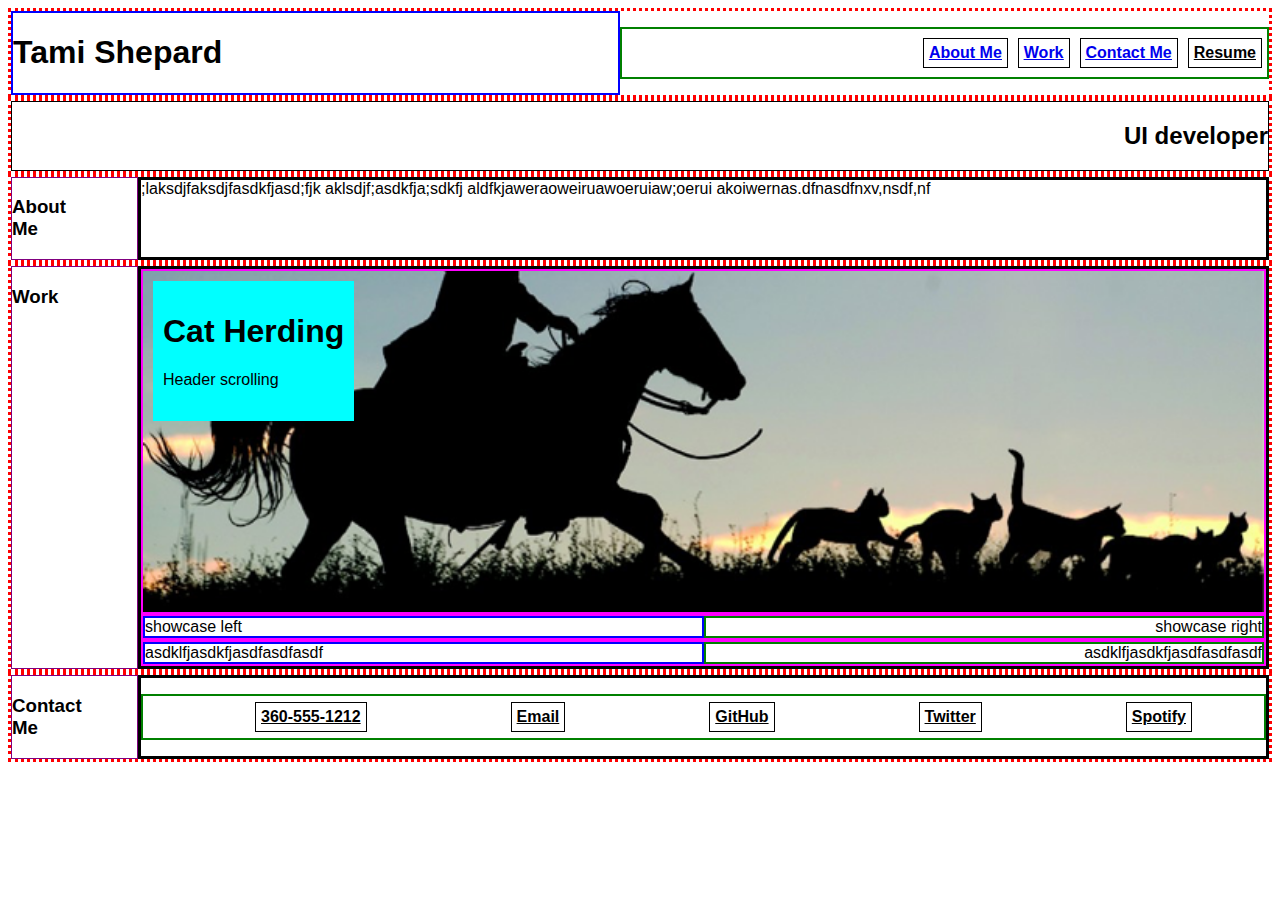
==== index.html @ c47fe87a "Initial commit" ====
<!DOCTYPE html>
<html lang="en">
<head>
    <link rel="stylesheet" href="css/style.css">
</head>
<body>

    <header class="outermost-container">
        <span class="name">
            <h1>Tami Shepard</h1>
        </span>
        <ul class="menu">
            <li><a href="#aboutme">About Me</a></li>
            <li><a href="#work">Work</a></li>
            <li><a href="#contactme">Contact Me</a></li>
            <li>Resume</li>
        </ul>
    </header>

    <section class="outermost-container">
        <span class="subtitle">
            <h2>UI developer</h2>
        </span>
    </section>

    <section class="outermost-container" id="aboutme">
        <div class="sidebar">
            <h3>About <br />Me</h3>
        </div>
        <div class="content">
                ;laksdjfaksdjfasdkfjasd;fjk
                aklsdjf;asdkfja;sdkfj
                aldfkjaweraoweiruawoeruiaw;oerui
                akoiwernas.dfnasdfnxv,nsdf,nf
        </div>
    </section>

    <section class="outermost-container" id="work">
        <div class="sidebar">
            <h3>Work</h3>
        </div>
        <div class="content">
            <div class="showcase" id="main-showcase">
                <div class="showcase-heading">
                    <h1>Cat Herding</h1>
                    Header scrolling
                </div>
            </div>
            <div class="showcase">
                <div class="showcase-left">
                    showcase left
                    <!-- <img src="img/cssshowcase.PNG" alt="Screen depicting CSS cheats" /> -->
                </div>

                <div class="showcase-right">
                    showcase right
                    <!-- <img src="img/horiseon.PNG" alt="People gathered in a meeting" /> -->
                </div>
            </div>

            <div class="showcase">
                <div class="showcase-left">
                    asdklfjasdkfjasdfasdfasdf
                </div>

                <div class="showcase-right">
                    asdklfjasdkfjasdfasdfasdf
                </div>
            </div>



        </div>

    </section>

    <footer class="outermost-container" id="contactme">
        <div class="sidebar">
            <h3>Contact <br />Me</h3>
        </div>
        <div class="content">
            <ul class="myinfo">
                <li>360-555-1212</li>
                <li>Email</li>
                <li>GitHub</li>
                <li>Twitter</li>
                <li>Spotify</li>
            </ul>
        </div>
    </footer>


</body>
</html>
---- css/style.css ----
* {
    font-family: Arial, Helvetica, sans-serif;
}

html {
    scroll-behavior: smooth;
}

/* header li attributes */
li {
    border: 1px solid black;
    margin: 5px;
    padding: 5px;
    font-weight: bold;
    text-decoration-line: underline;    
}


/* header flexbox outer container */
.outermost-container {
    margin: 0;
    padding: 0;
    border: 3px dotted red;
    display: flex;
    flex-direction: row;
    flex-wrap: nowrap;
}
/* header left side container */
.name {
    border: 2px solid blue;
    display: flex;
    flex: 1 1 50%;
    flex-direction: row;
    flex-wrap: nowrap;
    justify-content: flex-start;
}

/* header menu items */
.menu {    
    list-style-type: none;
    border: 2px solid green;
    display: flex;
    flex: 1 1 50%;
    flex-direction: row;
    flex-wrap: nowrap;
    justify-content: flex-end;
    align-items: center;    /* vertical alignment */
}

.subtitle {
    border: 1px solid black;
    display: flex;
    flex: 1 1 100%;
    flex-direction: row;
    flex-wrap: nowrap;
    justify-content: flex-end;
}

.sidebar {
    border: 1px solid purple;
    display: flex;
    flex: 1 1 10%;
    flex-direction: row;
    flex-wrap: nowrap;
    justify-content: flex-start;
}

/* parent container to house the projects */
.content {
    border: 3px solid black;
    display: flex;
    flex: 1 1 90%;
    flex-direction: column;
    flex-wrap: nowrap;
    justify-content: flex-start;
}

.showcase {
    border: 2px solid fuchsia;
    display: flex;
    flex-direction: row;
    flex-wrap: nowrap;
    
}

.showcase-heading {
    flex-direction: column;
    align-items: flex-end;
    background-color: cyan;
    height: 120px;
    margin: 10px;
    padding: 10px;
    
}

#main-showcase {
    background-image: url(../img/catherder720x341.png);
    height: 341px;
    background-repeat: no-repeat;
    background-position: bottom;
    background-size: cover;
}

.showcase-left {
    border: 2px solid blue;
    display: flex;
    flex: 1 1 50%;
    flex-direction: row;
    flex-wrap: nowrap;
    justify-content: flex-start;
}

.showcase-right {    
    list-style-type: none;
    border: 2px solid green;
    display: flex;
    flex: 1 1 50%;
    flex-direction: row;
    flex-wrap: nowrap;
    justify-content: flex-end;
}

.myinfo {
    list-style-type: none;
    border: 2px solid green;
    display: flex;
    flex: 1 1 50%;
    flex-direction: row;
    flex-wrap: nowrap;
    justify-content: space-around;
    align-items: center;    /* vertical alignment */
}
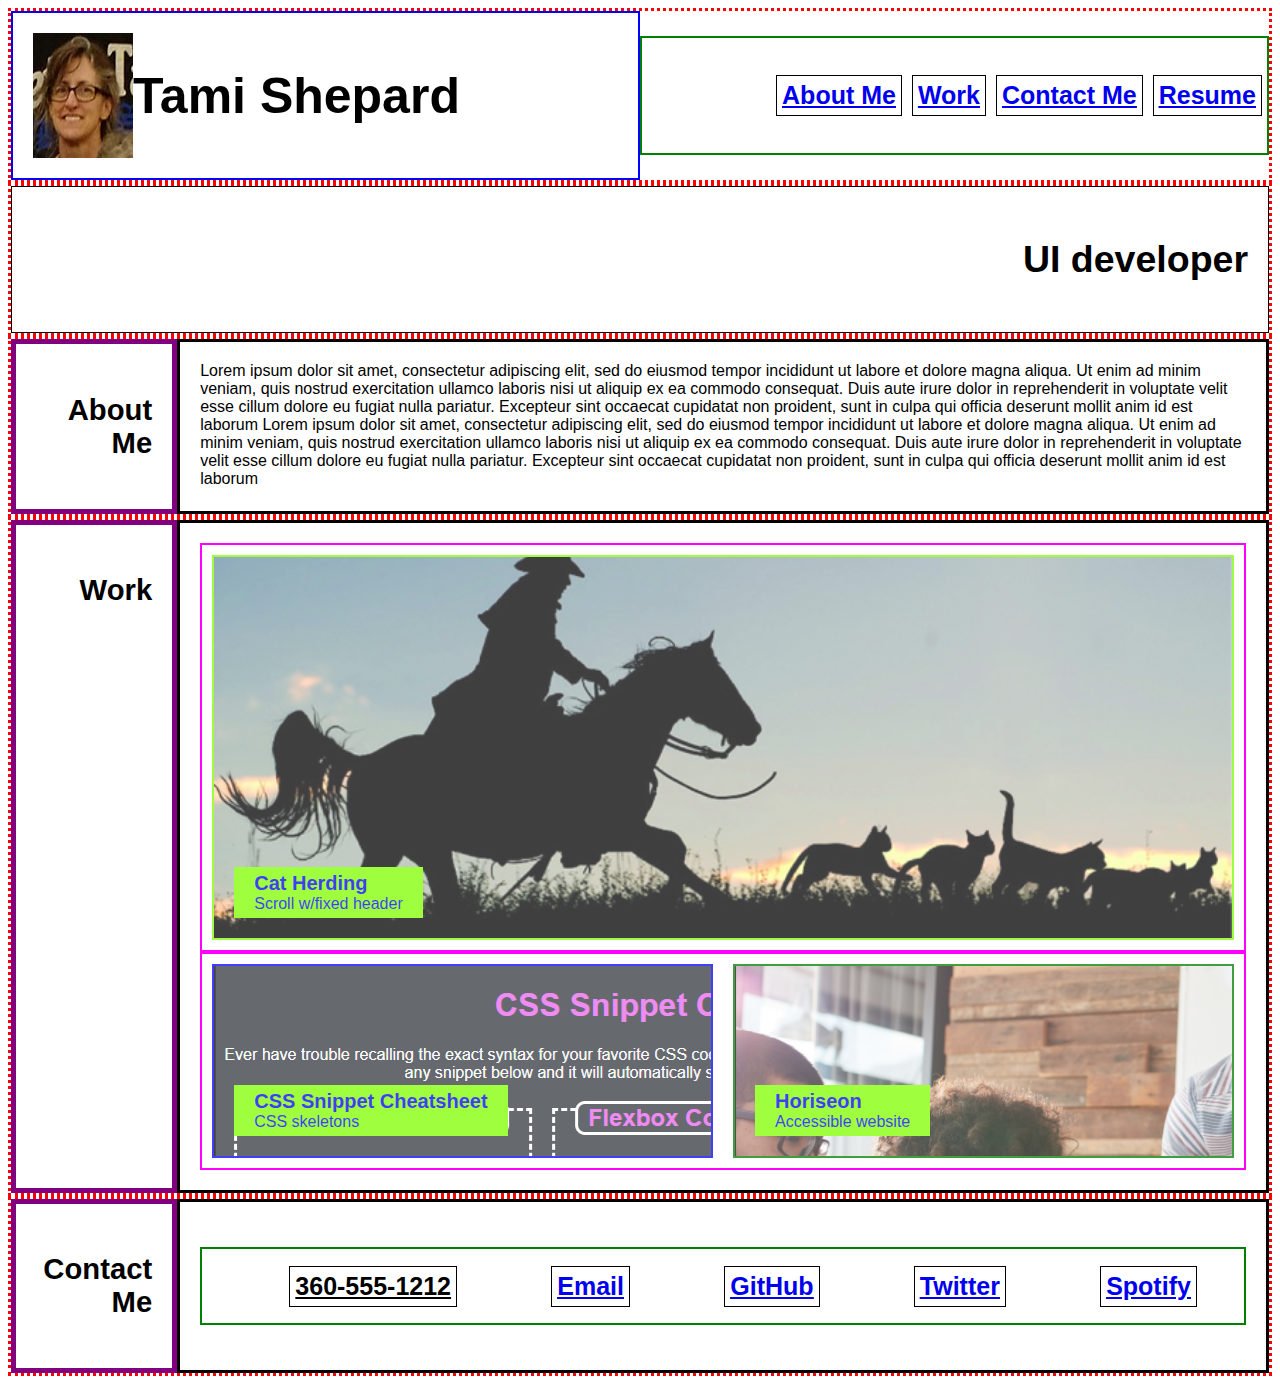
==== commit ceaa64db: "Add background images and styling to page" ====
--- a/index.html
+++ b/index.html
@@ -1,94 +1,111 @@
 <!DOCTYPE html>
 <html lang="en">
-<head>
-    <link rel="stylesheet" href="css/style.css">
-</head>
-<body>
-
+  <head>
+    <link rel="stylesheet" href="css/style.css" />
+  </head>
+  <body>
     <header class="outermost-container">
-        <span class="name">
-            <h1>Tami Shepard</h1>
-        </span>
-        <ul class="menu">
-            <li><a href="#aboutme">About Me</a></li>
-            <li><a href="#work">Work</a></li>
-            <li><a href="#contactme">Contact Me</a></li>
-            <li>Resume</li>
-        </ul>
+      <span class="name">
+        <img src="img/me.jpg" alt="Tami Shepard" />
+        <h1>Tami Shepard</h1>
+      </span>
+      <ul class="menu">
+        <li><a href="#aboutme">About Me</a></li>
+        <li><a href="#work">Work</a></li>
+        <li><a href="#contactme">Contact Me</a></li>
+        <li><a href="http://www.linkedin.com">Resume</a></li>
+      </ul>
     </header>
 
     <section class="outermost-container">
-        <span class="subtitle">
-            <h2>UI developer</h2>
-        </span>
+      <span class="subtitle">
+        <h2>UI developer</h2>
+      </span>
     </section>
 
     <section class="outermost-container" id="aboutme">
-        <div class="sidebar">
-            <h3>About <br />Me</h3>
-        </div>
-        <div class="content">
-                ;laksdjfaksdjfasdkfjasd;fjk
-                aklsdjf;asdkfja;sdkfj
-                aldfkjaweraoweiruawoeruiaw;oerui
-                akoiwernas.dfnasdfnxv,nsdf,nf
-        </div>
+      <div class="sidebar">
+        <h3>About <br />Me</h3>
+      </div>
+
+      <div class="content">
+        Lorem ipsum dolor sit amet, consectetur adipiscing elit, sed do eiusmod
+        tempor incididunt ut labore et dolore magna aliqua. Ut enim ad minim
+        veniam, quis nostrud exercitation ullamco laboris nisi ut aliquip ex ea
+        commodo consequat. Duis aute irure dolor in reprehenderit in voluptate
+        velit esse cillum dolore eu fugiat nulla pariatur. Excepteur sint
+        occaecat cupidatat non proident, sunt in culpa qui officia deserunt
+        mollit anim id est laborum Lorem ipsum dolor sit amet, consectetur
+        adipiscing elit, sed do eiusmod tempor incididunt ut labore et dolore
+        magna aliqua. Ut enim ad minim veniam, quis nostrud exercitation ullamco
+        laboris nisi ut aliquip ex ea commodo consequat. Duis aute irure dolor
+        in reprehenderit in voluptate velit esse cillum dolore eu fugiat nulla
+        pariatur. Excepteur sint occaecat cupidatat non proident, sunt in culpa
+        qui officia deserunt mollit anim id est laborum
+      </div>
     </section>
 
     <section class="outermost-container" id="work">
-        <div class="sidebar">
-            <h3>Work</h3>
-        </div>
-        <div class="content">
-            <div class="showcase" id="main-showcase">
-                <div class="showcase-heading">
-                    <h1>Cat Herding</h1>
-                    Header scrolling
-                </div>
+      <div class="sidebar">
+        <h3>Work</h3>
+      </div>
+
+      <div class="content">
+        <div class="projects">
+          <a
+            class="divlink"
+            href="https://fett-boba.github.io/Week01-StuProject-CatHerding/"
+          >
+            <div class="primary-project" id="div-hover">
+              <div id="headings">
+                <span id="project-name">Cat Herding</span><br />
+                <span id="project-description">Scroll w/fixed header</span>
+              </div>
             </div>
-            <div class="showcase">
-                <div class="showcase-left">
-                    showcase left
-                    <!-- <img src="img/cssshowcase.PNG" alt="Screen depicting CSS cheats" /> -->
-                </div>
-
-                <div class="showcase-right">
-                    showcase right
-                    <!-- <img src="img/horiseon.PNG" alt="People gathered in a meeting" /> -->
-                </div>
-            </div>
-
-            <div class="showcase">
-                <div class="showcase-left">
-                    asdklfjasdkfjasdfasdfasdf
-                </div>
-
-                <div class="showcase-right">
-                    asdklfjasdkfjasdfasdfasdf
-                </div>
-            </div>
-
-
-
+          </a>
         </div>
 
+        <div class="projects">
+          <a
+            class="divlink"
+            href="https://fett-boba.github.io/Week02-CSS-snippet-cheat-sheet/"
+          >
+            <div class="other-projects-left" id="css-styling">
+              <div id="headings">
+                <span id="project-name">CSS Snippet Cheatsheet</span><br />
+                <span id="project-description">CSS skeletons</span>
+              </div>
+            </div>
+          </a>
+
+          <a
+            class="divlink"
+            href="https://fett-boba.github.io/Week01-Code-Refactor/"
+          >
+            <div class="other-projects-right" id="horiseon">
+              <div id="headings">
+                <span id="project-name">Horiseon</span><br />
+                <span id="project-description">Accessible website</span>
+              </div>
+            </div>
+          </a>
+        </div>
+      </div>
     </section>
 
     <footer class="outermost-container" id="contactme">
-        <div class="sidebar">
-            <h3>Contact <br />Me</h3>
-        </div>
-        <div class="content">
-            <ul class="myinfo">
-                <li>360-555-1212</li>
-                <li>Email</li>
-                <li>GitHub</li>
-                <li>Twitter</li>
-                <li>Spotify</li>
-            </ul>
-        </div>
+      <div class="sidebar">
+        <h3>Contact <br />Me</h3>
+      </div>
+      <div class="content">
+        <ul class="myinfo">
+          <li>360-555-1212</li>
+          <li><a href="mailto:thugfencer@gmail.com">Email</a></li>
+          <li><a href="http://www.github.com/Fett-Boba">GitHub</a></li>
+          <li><a href="http://www.twitter.com">Twitter</a></li>
+          <li><a href="http://www.spotify.com">Spotify</a></li>
+        </ul>
+      </div>
     </footer>
-
-
-</body>
-</html>+  </body>
+</html>
--- a/css/style.css
+++ b/css/style.css
@@ -1,132 +1,194 @@
 * {
-    font-family: Arial, Helvetica, sans-serif;
+  font-family: Arial, Helvetica, sans-serif;
 }
 
+/* smooth scrolling for entire page */
 html {
-    scroll-behavior: smooth;
+  scroll-behavior: smooth;
 }
 
 /* header li attributes */
 li {
-    border: 1px solid black;
-    margin: 5px;
-    padding: 5px;
-    font-weight: bold;
-    text-decoration-line: underline;    
+  border: 1px solid black;
+  margin: 5px;
+  padding: 5px;
+  font-weight: bold;
+  text-decoration-line: underline;
 }
-
 
 /* header flexbox outer container */
 .outermost-container {
-    margin: 0;
-    padding: 0;
-    border: 3px dotted red;
-    display: flex;
-    flex-direction: row;
-    flex-wrap: nowrap;
+  margin: 0;
+  padding: 0;
+  border: 3px dotted red;
+  display: flex;
+  flex-direction: row;
+  flex-wrap: nowrap;
 }
 /* header left side container */
 .name {
-    border: 2px solid blue;
-    display: flex;
-    flex: 1 1 50%;
-    flex-direction: row;
-    flex-wrap: nowrap;
-    justify-content: flex-start;
+  border: 2px solid blue;
+  display: flex;
+  flex: 1 1 50%;
+  flex-direction: row;
+  flex-wrap: nowrap;
+  justify-content: flex-start;
+  padding: 20px;
+  font-size: 25px;
 }
 
 /* header menu items */
-.menu {    
-    list-style-type: none;
-    border: 2px solid green;
-    display: flex;
-    flex: 1 1 50%;
-    flex-direction: row;
-    flex-wrap: nowrap;
-    justify-content: flex-end;
-    align-items: center;    /* vertical alignment */
+.menu {
+  list-style-type: none;
+  border: 2px solid green;
+  display: flex;
+  flex: 1 1 50%;
+  flex-direction: row;
+  flex-wrap: nowrap;
+  justify-content: flex-end;
+  align-items: center;
+  font-size: 25px;
 }
 
+/* Subtitle characteristics */
 .subtitle {
-    border: 1px solid black;
-    display: flex;
-    flex: 1 1 100%;
-    flex-direction: row;
-    flex-wrap: nowrap;
-    justify-content: flex-end;
+  border: 1px solid black;
+  display: flex;
+  flex: 1 1 100%;
+  flex-direction: row;
+  flex-wrap: nowrap;
+  justify-content: flex-end;
+  font-size: 25px;
+  padding: 20px;
 }
 
+/* Left sidebar characteristics */
 .sidebar {
-    border: 1px solid purple;
-    display: flex;
-    flex: 1 1 10%;
-    flex-direction: row;
-    flex-wrap: nowrap;
-    justify-content: flex-start;
+  border: 5px solid purple;
+  display: flex;
+  flex: 1 1 10%;
+  flex-direction: row;
+  flex-wrap: nowrap;
+  justify-content: flex-start;
+  text-align: right;
+  justify-content: flex-end;
+  padding: 20px;
+  font-size: 25px;
 }
 
 /* parent container to house the projects */
 .content {
-    border: 3px solid black;
-    display: flex;
-    flex: 1 1 90%;
-    flex-direction: column;
-    flex-wrap: nowrap;
-    justify-content: flex-start;
+  border: 3px solid black;
+  display: flex;
+  flex: 1 1 90%;
+  flex-direction: column;
+  flex-wrap: nowrap;
+  justify-content: flex-start;
+  padding: 20px;
 }
 
-.showcase {
-    border: 2px solid fuchsia;
-    display: flex;
-    flex-direction: row;
-    flex-wrap: nowrap;
-    
+.projects {
+  display: flex;
+  border: 2px solid fuchsia;
+  justify-content: left;
+  align-items: flex-end;
 }
 
-.showcase-heading {
-    flex-direction: column;
-    align-items: flex-end;
-    background-color: cyan;
-    height: 120px;
-    margin: 10px;
-    padding: 10px;
-    
+div #div-hover:hover {
+  opacity: 1;
 }
 
-#main-showcase {
-    background-image: url(../img/catherder720x341.png);
-    height: 341px;
-    background-repeat: no-repeat;
-    background-position: bottom;
-    background-size: cover;
+div #css-styling:hover {
+  opacity: 1;
 }
 
-.showcase-left {
-    border: 2px solid blue;
-    display: flex;
-    flex: 1 1 50%;
-    flex-direction: row;
-    flex-wrap: nowrap;
-    justify-content: flex-start;
+div #horiseon:hover {
+  opacity: 1;
 }
 
-.showcase-right {    
-    list-style-type: none;
-    border: 2px solid green;
-    display: flex;
-    flex: 1 1 50%;
-    flex-direction: row;
-    flex-wrap: nowrap;
-    justify-content: flex-end;
+.primary-project {
+  background-image: url(../img/catherder720x341.png);
+  display: flex;
+  height: 341px;
+  flex: 1 1 100%;
+  background-repeat: no-repeat;
+  background-position: bottom;
+  background-size: cover;
+  margin: 10px;
+  border: 2px solid chartreuse;
+  flex-direction: column;
+  justify-content: flex-end;
+  padding: 20px;
+  opacity: 0.75;
+}
+
+/* Make entire project divs clickable links */
+.divlink {
+  display: block;
+  width: 100%;
+  height: 100%;
+  top: 0;
+  left: 0;
+  text-decoration: none;
+}
+
+.other-projects-left {
+  display: flex;
+  border: 2px solid blue;
+  flex: 1 1 50%;
+  height: 150px;
+  margin: 10px;
+  flex-direction: column;
+  justify-content: flex-end;
+  padding: 20px;
+}
+
+.other-projects-right {
+  display: flex;
+  border: 2px solid green;
+  flex: 1 1 50%;
+  height: 150px;
+  margin: 10px;
+  flex-direction: column;
+  justify-content: flex-end;
+  padding: 20px;
+}
+
+#css-styling {
+  background-image: url(../img/cssshowcase.PNG);
+  opacity: 0.75;
+}
+
+#horiseon {
+  background-image: url(../img/horiseon.PNG);
+  opacity: 0.75;
+}
+
+#headings {
+  background-color: chartreuse;
+  width: fit-content;
+  height: fit-content;
+  justify-content: center;
+  align-items: flex-end;
+  padding-left: 20px;
+  padding-right: 20px;
+  padding-top: 5px;
+  padding-bottom: 5px;
+}
+
+#project-name {
+  font-size: 20px;
+  font-weight: bolder;
 }
 
 .myinfo {
-    list-style-type: none;
-    border: 2px solid green;
-    display: flex;
-    flex: 1 1 50%;
-    flex-direction: row;
-    flex-wrap: nowrap;
-    justify-content: space-around;
-    align-items: center;    /* vertical alignment */
+  list-style-type: none;
+  border: 2px solid green;
+  display: flex;
+  flex: 1 1 50%;
+  flex-direction: row;
+  flex-wrap: nowrap;
+  justify-content: space-around;
+  align-items: center; /* vertical alignment */
+  font-size: 25px;
 }
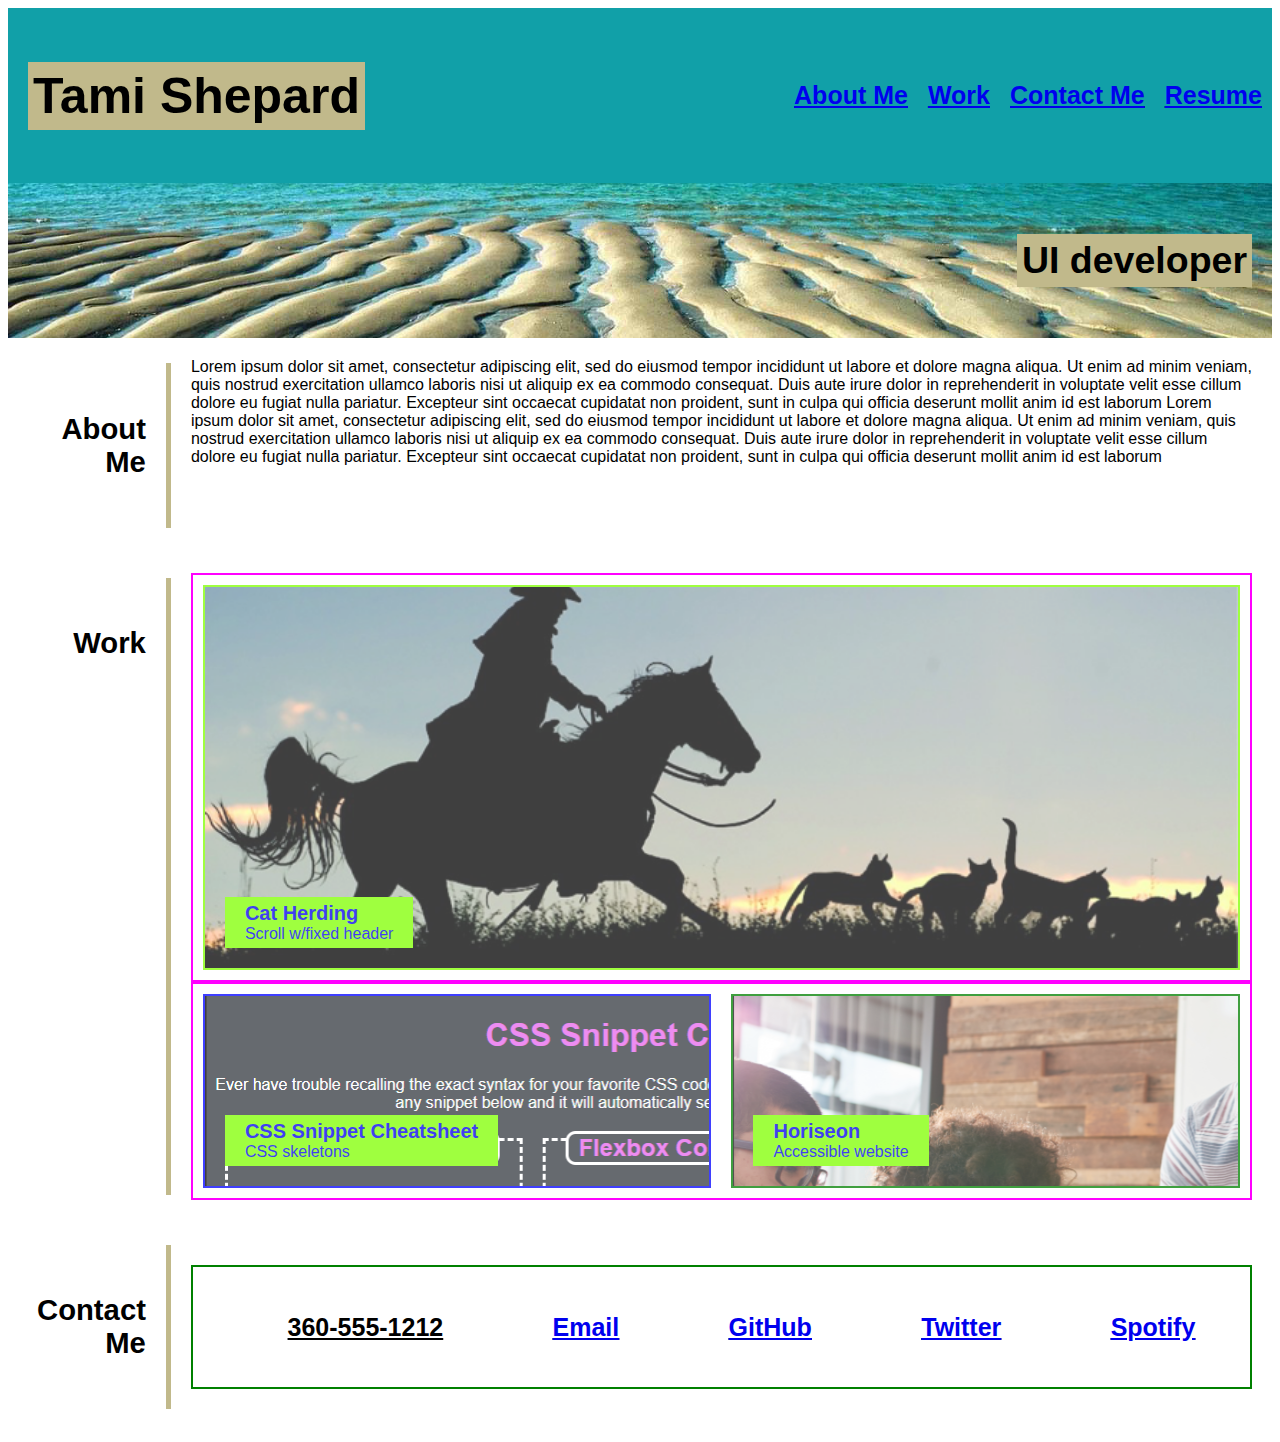
==== commit 3be29fc4: "Additional styling on flexboxes, remove borders" ====
--- a/index.html
+++ b/index.html
@@ -4,9 +4,9 @@
     <link rel="stylesheet" href="css/style.css" />
   </head>
   <body>
-    <header class="outermost-container">
+    <header class="outermost-container" id="header-colors">
+      
       <span class="name">
-        <img src="img/me.jpg" alt="Tami Shepard" />
         <h1>Tami Shepard</h1>
       </span>
       <ul class="menu">
@@ -16,6 +16,7 @@
         <li><a href="http://www.linkedin.com">Resume</a></li>
       </ul>
     </header>
+
 
     <section class="outermost-container">
       <span class="subtitle">
--- a/css/style.css
+++ b/css/style.css
@@ -9,7 +9,7 @@
 
 /* header li attributes */
 li {
-  border: 1px solid black;
+  /* border: 1px solid black; */
   margin: 5px;
   padding: 5px;
   font-weight: bold;
@@ -18,16 +18,22 @@
 
 /* header flexbox outer container */
 .outermost-container {
-  margin: 0;
-  padding: 0;
-  border: 3px dotted red;
-  display: flex;
-  flex-direction: row;
-  flex-wrap: nowrap;
-}
-/* header left side container */
+  margin: 0px;
+  padding: 0px;
+  /* border: 3px dotted red; */
+  display: flex;
+  flex-direction: row;
+  flex-wrap: nowrap;
+  
+}
+
+#header-colors {
+  background-color: #11a0a8;  
+}
+
+
 .name {
-  border: 2px solid blue;
+  /* border: 2px solid blue; */
   display: flex;
   flex: 1 1 50%;
   flex-direction: row;
@@ -35,12 +41,17 @@
   justify-content: flex-start;
   padding: 20px;
   font-size: 25px;
+}
+
+h1, h2 {
+  background-color: #c1b98b;
+  padding: 5px;
 }
 
 /* header menu items */
 .menu {
   list-style-type: none;
-  border: 2px solid green;
+  /* border: 2px solid green; */ 
   display: flex;
   flex: 1 1 50%;
   flex-direction: row;
@@ -52,7 +63,7 @@
 
 /* Subtitle characteristics */
 .subtitle {
-  border: 1px solid black;
+  /* border: 1px solid black; */
   display: flex;
   flex: 1 1 100%;
   flex-direction: row;
@@ -60,11 +71,16 @@
   justify-content: flex-end;
   font-size: 25px;
   padding: 20px;
+  background-image: url(../img/sand-ripplescropped.jpg);
+  background-position: center;
+  background-size: cover;
+
 }
 
 /* Left sidebar characteristics */
 .sidebar {
-  border: 5px solid purple;
+  /* border: 5px solid purple; */
+  border-right: 5px solid #c1b98b ;
   display: flex;
   flex: 1 1 10%;
   flex-direction: row;
@@ -74,11 +90,13 @@
   justify-content: flex-end;
   padding: 20px;
   font-size: 25px;
+  margin-bottom: 25px;
+  margin-top: 25px;
 }
 
 /* parent container to house the projects */
 .content {
-  border: 3px solid black;
+  /* border: 3px solid black; */
   display: flex;
   flex: 1 1 90%;
   flex-direction: column;
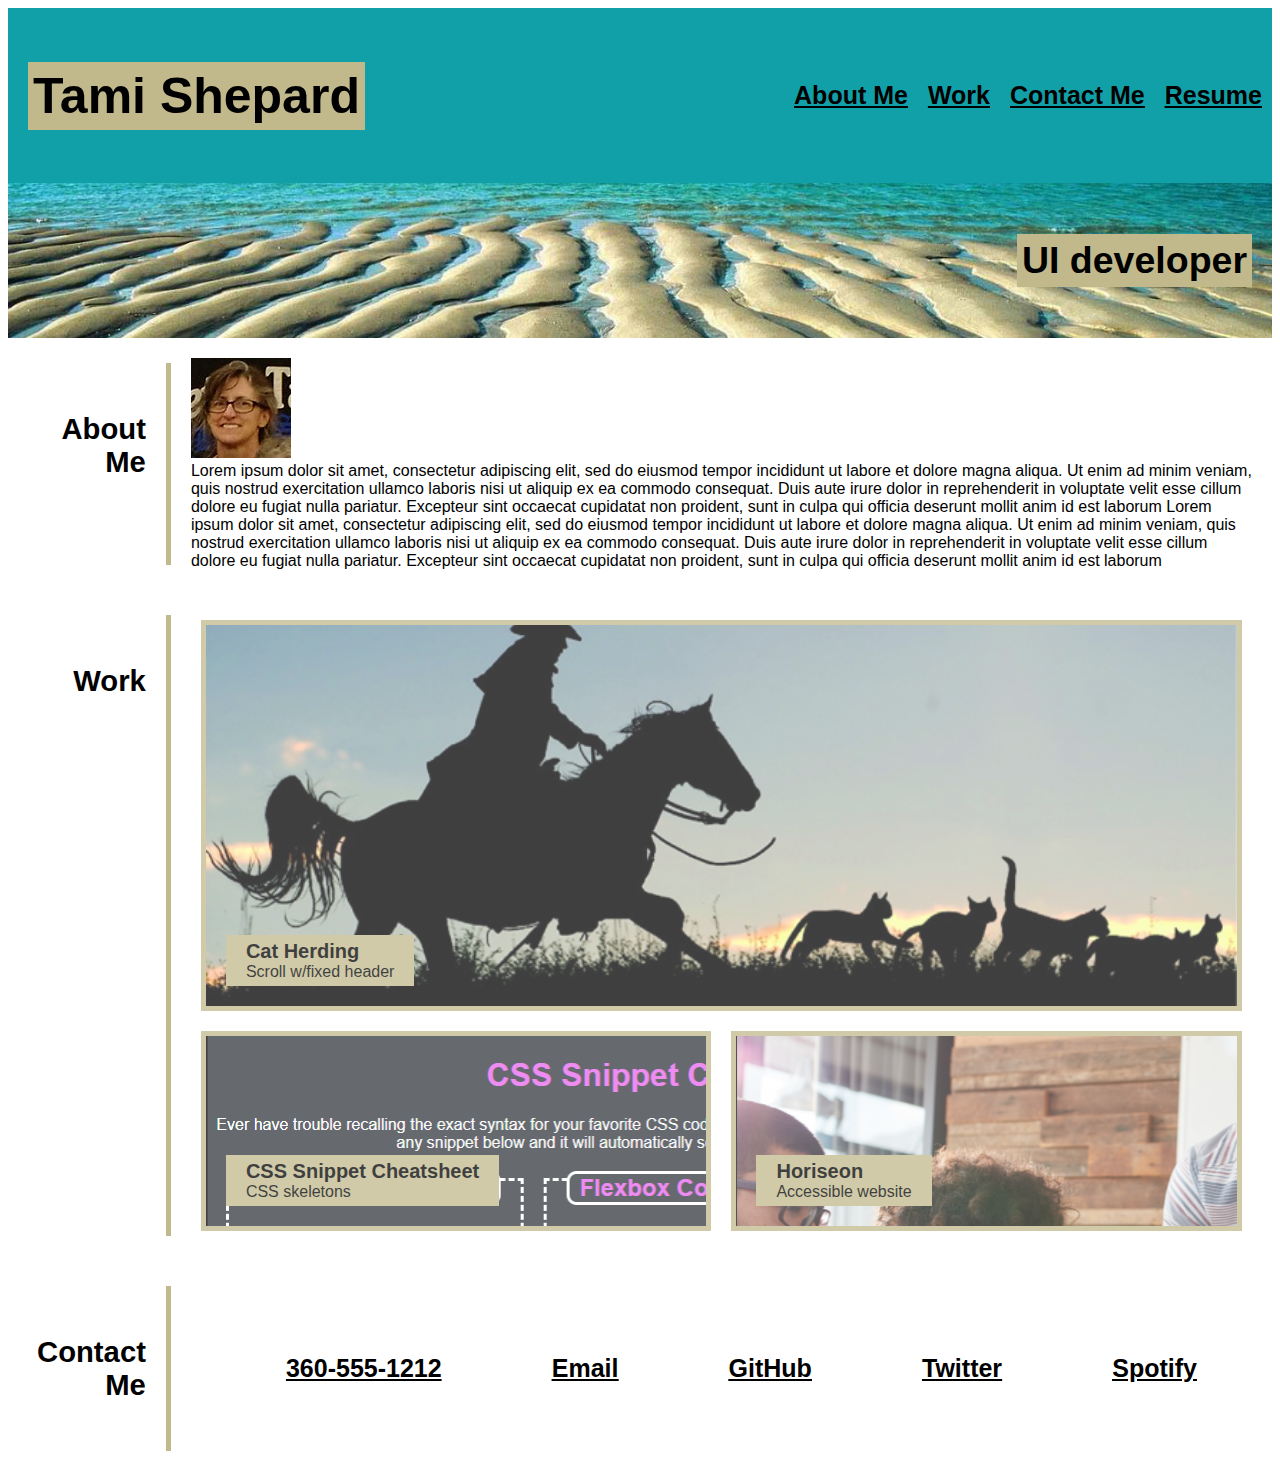
==== commit 44f897c8: "Final commit" ====
--- a/index.html
+++ b/index.html
@@ -1,6 +1,7 @@
 <!DOCTYPE html>
 <html lang="en">
   <head>
+    <title>Tami Shepard Portfolio</title>
     <link rel="stylesheet" href="css/style.css" />
   </head>
   <body>
@@ -30,6 +31,10 @@
       </div>
 
       <div class="content">
+        <div>
+          <img src="img/me.jpg" alt="Tami Shepard" /> 
+        </div>
+        <div>
         Lorem ipsum dolor sit amet, consectetur adipiscing elit, sed do eiusmod
         tempor incididunt ut labore et dolore magna aliqua. Ut enim ad minim
         veniam, quis nostrud exercitation ullamco laboris nisi ut aliquip ex ea
@@ -43,6 +48,7 @@
         in reprehenderit in voluptate velit esse cillum dolore eu fugiat nulla
         pariatur. Excepteur sint occaecat cupidatat non proident, sunt in culpa
         qui officia deserunt mollit anim id est laborum
+      </div>
       </div>
     </section>
 
--- a/css/style.css
+++ b/css/style.css
@@ -7,9 +7,8 @@
   scroll-behavior: smooth;
 }
 
-/* header li attributes */
+/* header menu attributes */
 li {
-  /* border: 1px solid black; */
   margin: 5px;
   padding: 5px;
   font-weight: bold;
@@ -20,20 +19,17 @@
 .outermost-container {
   margin: 0px;
   padding: 0px;
-  /* border: 3px dotted red; */
-  display: flex;
-  flex-direction: row;
-  flex-wrap: nowrap;
-  
+  display: flex;
+  flex-direction: row;
+  flex-wrap: nowrap;
 }
 
 #header-colors {
   background-color: #11a0a8;  
 }
 
-
+/* Header name properties */
 .name {
-  /* border: 2px solid blue; */
   display: flex;
   flex: 1 1 50%;
   flex-direction: row;
@@ -48,22 +44,31 @@
   padding: 5px;
 }
 
-/* header menu items */
+/* Header menu items */
 .menu {
   list-style-type: none;
-  /* border: 2px solid green; */ 
   display: flex;
   flex: 1 1 50%;
   flex-direction: row;
   flex-wrap: nowrap;
   justify-content: flex-end;
   align-items: center;
-  font-size: 25px;
+  font-size: 25px;  
+}
+
+/* Make it noticeable when hovering on anchors */
+a:link {
+  color: #000000;
+}
+a:visited { 
+  color: #000000;
+}
+a:hover {
+  font-size: larger;
 }
 
 /* Subtitle characteristics */
 .subtitle {
-  /* border: 1px solid black; */
   display: flex;
   flex: 1 1 100%;
   flex-direction: row;
@@ -74,13 +79,11 @@
   background-image: url(../img/sand-ripplescropped.jpg);
   background-position: center;
   background-size: cover;
-
 }
 
 /* Left sidebar characteristics */
 .sidebar {
-  /* border: 5px solid purple; */
-  border-right: 5px solid #c1b98b ;
+  border-right: 5px solid #c1b98b;
   display: flex;
   flex: 1 1 10%;
   flex-direction: row;
@@ -96,34 +99,34 @@
 
 /* parent container to house the projects */
 .content {
-  /* border: 3px solid black; */
   display: flex;
   flex: 1 1 90%;
   flex-direction: column;
   flex-wrap: nowrap;
   justify-content: flex-start;
   padding: 20px;
-}
-
+  justify-content: center;  
+}
+
+/* Project containers */
 .projects {
   display: flex;
-  border: 2px solid fuchsia;
   justify-content: left;
   align-items: flex-end;
 }
 
+/* Anchor attributes for project images */
 div #div-hover:hover {
   opacity: 1;
 }
-
 div #css-styling:hover {
   opacity: 1;
 }
-
 div #horiseon:hover {
   opacity: 1;
 }
 
+/* Large showcase project */
 .primary-project {
   background-image: url(../img/catherder720x341.png);
   display: flex;
@@ -132,15 +135,15 @@
   background-repeat: no-repeat;
   background-position: bottom;
   background-size: cover;
-  margin: 10px;
-  border: 2px solid chartreuse;
+  margin: 10px; 
+  border: 5px solid #c1b98b; 
   flex-direction: column;
   justify-content: flex-end;
   padding: 20px;
   opacity: 0.75;
 }
 
-/* Make entire project divs clickable links */
+/* Make all projects divs clickable links */
 .divlink {
   display: block;
   width: 100%;
@@ -150,40 +153,44 @@
   text-decoration: none;
 }
 
+/* Smaller projects - left side of project container */
 .other-projects-left {
   display: flex;
-  border: 2px solid blue;
+  flex: 1 1 50%;
+  height: 150px;
+  margin: 10px; 
+  flex-direction: column;
+  justify-content: flex-end;
+  padding: 20px;
+  border: 5px solid #c1b98b;  
+}
+
+/* Smaller projects - right side of project container */
+.other-projects-right {
+  display: flex;
   flex: 1 1 50%;
   height: 150px;
   margin: 10px;
   flex-direction: column;
   justify-content: flex-end;
   padding: 20px;
-}
-
-.other-projects-right {
-  display: flex;
-  border: 2px solid green;
-  flex: 1 1 50%;
-  height: 150px;
-  margin: 10px;
-  flex-direction: column;
-  justify-content: flex-end;
-  padding: 20px;
-}
-
+  border: 5px solid #c1b98b; 
+}
+
+/* CSS-styling project background */
 #css-styling {
   background-image: url(../img/cssshowcase.PNG);
   opacity: 0.75;
 }
 
+/* Horiseon project background */
 #horiseon {
   background-image: url(../img/horiseon.PNG);
-  opacity: 0.75;
+  opacity: 0.75;  
 }
 
 #headings {
-  background-color: chartreuse;
+  background-color: #c1b98b;
   width: fit-content;
   height: fit-content;
   justify-content: center;
@@ -194,14 +201,15 @@
   padding-bottom: 5px;
 }
 
+/* Project name attributes */
 #project-name {
   font-size: 20px;
   font-weight: bolder;
 }
 
+/* Footer attributes */
 .myinfo {
   list-style-type: none;
-  border: 2px solid green;
   display: flex;
   flex: 1 1 50%;
   flex-direction: row;
@@ -210,3 +218,113 @@
   align-items: center; /* vertical alignment */
   font-size: 25px;
 }
+
+@media screen and (max-width: 768px) {
+/* Header name properties - display in column format  */
+.name {
+  display: flex;
+  flex: 1 1 100%;
+  flex-direction: column;
+  flex-wrap: wrap;
+  justify-content: flex-start;
+  padding: 20px;
+  font-size: 25px;
+}
+
+/* Header menu items - display in column format */
+.menu {
+  list-style-type: none;
+  display: flex;
+  flex: 1 1 100%;
+  flex-direction: column;
+  flex-wrap: wrap;
+  justify-content: flex-start;
+  align-items: center;
+  font-size: 25px;  
+}
+
+/* Footer attributes */
+.myinfo {
+  list-style-type: none;
+  display: flex;
+  flex: 1 1 100%;
+  flex-direction: column;
+  flex-wrap: wrap;
+  justify-content: space-around;
+  align-items: center; /* vertical alignment */
+  font-size: 25px;
+}
+
+
+
+}
+
+@media screen and (max-width: 576px) {
+
+/* Header name properties - display in column format  */
+.name {
+  display: flex;
+  flex: 1 1 100%;
+  flex-direction: column;
+  flex-wrap: wrap;
+  justify-content: flex-start;
+  padding: 20px;
+  font-size: 25px;
+}
+
+/* Header menu items - display in column format */
+.menu {
+  list-style-type: none;
+  display: flex;
+  flex: 1 1 100%;
+  flex-direction: column;
+  flex-wrap: wrap;
+  justify-content: flex-start;
+  align-items: center;
+  font-size: 25px;  
+}
+
+/* Footer attributes */
+.myinfo {
+  list-style-type: none;
+  display: flex;
+  flex: 1 1 100%;
+  flex-direction: column;
+  flex-wrap: wrap;
+  justify-content: space-around;
+  align-items: center; /* vertical alignment */
+  font-size: 25px;
+}
+
+/* Smaller projects - display in 100% colummn */
+.other-projects-left {
+  display: flex;
+  flex: 1 1 100%;
+  flex-wrap: wrap;
+  height: 150px;
+  margin: 10px; 
+  flex-direction: column;
+  justify-content: flex-start;
+  padding: 20px;
+  border: 5px solid #c1b98b;  
+}
+
+/* Smaller projects - display 100% in column */
+.other-projects-right {
+  display: flex;
+  flex: 1 1 100%;
+  flex-wrap: wrap;
+  height: 150px;
+  margin: 10px;
+  flex-direction: column;
+  justify-content: flex-start;
+  padding: 20px;
+  border: 5px solid #c1b98b; 
+}
+
+}
+
+
+
+
+
